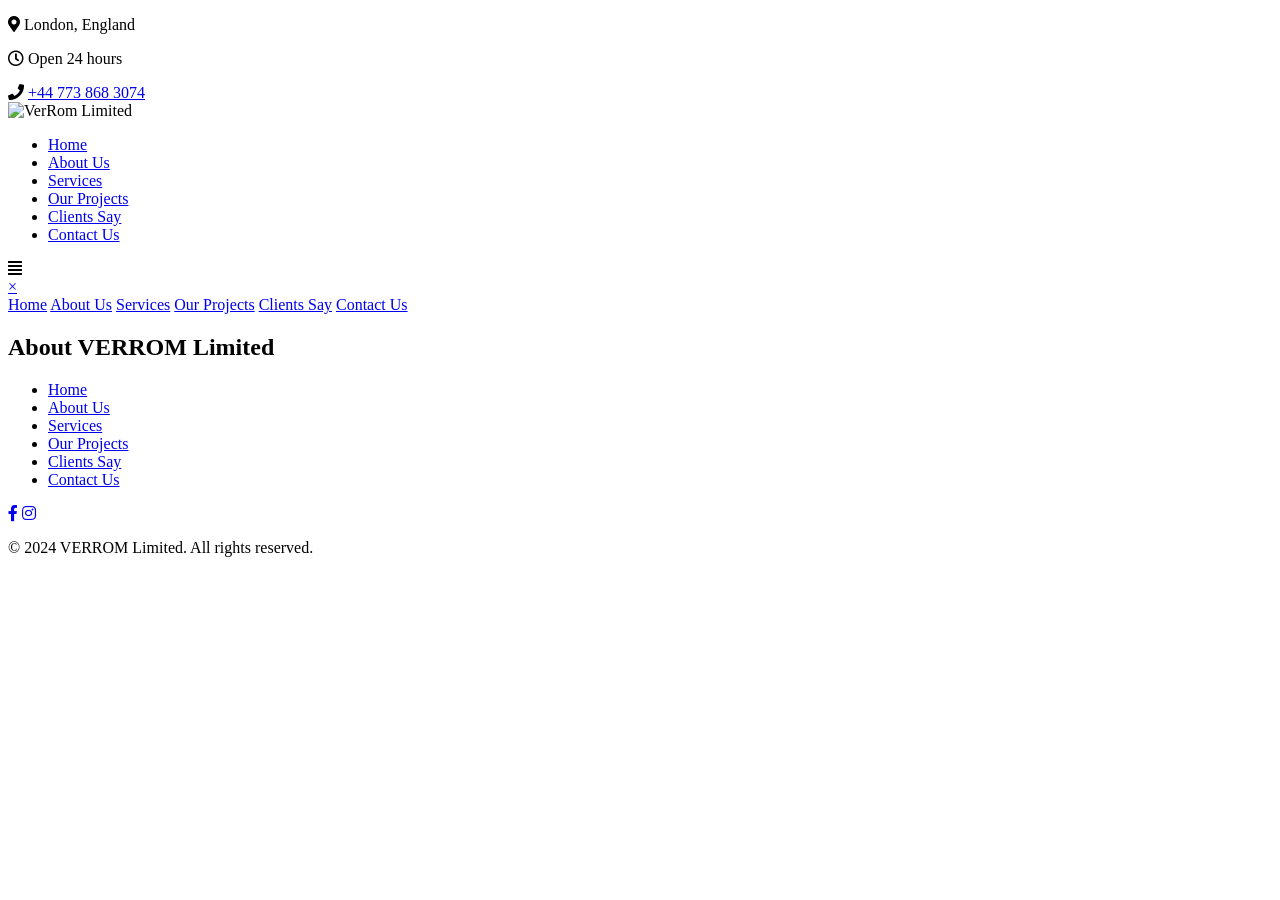
==== about.html @ 873c10d3 "Add files via upload" ====
<!DOCTYPE HTML>
<html lang="en">
<head>
    <meta charset="UTF-8">
    <meta name="viewport" content="width=device-width, initial-scale=1.0">
    <meta name="robots" content="index, follow">
    <meta name="googlebot" content="index, follow">
    <meta name="Author" content="https://www.linkedin.com/in/volodymyr-svyryrd-191a63157/">
    <meta name="Copyright" content="">
    <meta name="description" content="">
    <meta name="keywords" content="">

    <link rel='stylesheet' href='https://use.fontawesome.com/releases/v5.7.0/css/all.css' integrity='sha384-lZN37f5QGtY3VHgisS14W3ExzMWZxybE1SJSEsQp9S+oqd12jhcu+A56Ebc1zFSJ' crossorigin='anonymous'>
    <link rel="stylesheet" type="text/css" href="./css/style.css">
    <link rel="stylesheet" type="text/css" media="(min-width:991px) and (max-width:1280px)" href="./css/tablet.css">
    <link rel="stylesheet" type="text/css" media="(max-width:991px)" href="./css/mobile.css">

    <title>VERROM Limited </title>
    <style>
        .wrap_body{
            grid-template-rows: 50px 100px auto 150px 90px;
            grid-template-areas: 'header'
                                'nav'
                                'article'
                                'section_bottom'
                                'footer';
        }
        @media screen and (max-width: 1280px) {
            .wrap_body{
                grid-template-rows: 90px 100px auto 190px 90px;
            }
        }
    </style>
</head>
<body>
    <div class="wrap_body">
        <header class="header">
            <div class="header_wrap">
                <div class="header_info">
                    <p class="header_location"><i class="fas fa-map-marker-alt"></i> London, England </p>
                    <p class="header_time"><i class="far fa-clock"></i> Open 24 hours </p>
                </div>
                <div class="header_phone">
                    <i class="fas fa-phone"></i>
                    <a href="tel:+447738683074"> +44 773 868 3074</a>
                </div>
            </div>
        </header>
        <nav class="nav">
            <div class="menu_wrap">
                <div class="logo">
                    <img src="./img/logo.jpg" alt="VerRom Limited" onclick="window.location.hef = '/'">
                </div>
                <ul class="menu">
                    <li><a href="./index.html">Home</a></li>
                    <li><a href="./about.html">About Us</a></li>
                    <li><a href="./services.html">Services</a></li>
                    <li><a href="./projects.html">Our Projects</a></li>
                    <li><a href="./clients.html">Clients Say</a></li>
                    <li><a href="./contacts.html">Contact Us</a></li>
                </ul>
                <span class="mobile_menu" onclick="openNav()"><i class='fas fa-align-justify'></i></span>
            </div>
            <div id="myNav" class="overlay">
                <a href="javascript:void(0)" class="closebtn" onclick="closeNav()">&times;</a>
                <div class="overlay-content">
                    <a href="./index.html">Home</a>
                    <a href="./about.html">About Us</a>
                    <a href="./services.html">Services</a>
                    <a href="./projects.html">Our Projects</a>
                    <a href="./clients.html">Clients Say</a>
                    <a href="./contacts.html">Contact Us</a>
                </div>
            </div>
        </nav>
        <article class="article">
            <div class="article_wrap">
                <h2>About VERROM Limited</h2>
            </div>
        </article>
        <section class="section_bottom">
            <div class="section_bottom_wrap">
                <ul class="section_bottom_list">
                    <li><a href="./index.html">Home</a></li>
                    <li><a href="./about.html">About Us</a></li>
                    <li><a href="./services.html">Services</a></li>
                    <li><a href="./projects.html">Our Projects</a></li>
                    <li><a href="./clients.html">Clients Say</a></li>
                    <li><a href="./contacts.html">Contact Us</a></li>
                </ul>
                <div class="social_media">
                    <a href="https://www.facebook.com/verromlimited" target="_blank"><i class="fab fa-facebook-f"></i></a>
                    <a href="https://www.instagram.com/verromlimited" target="_blank"><i class="fab fa-instagram"></i></a>
                </div>
            </div>
        </section>
        <footer class="footer">
            <p>&copy; 2024 VERROM Limited. All rights reserved.</p>
        </footer>
    </div>



    <script src="./js/js.js"></script>
</body>
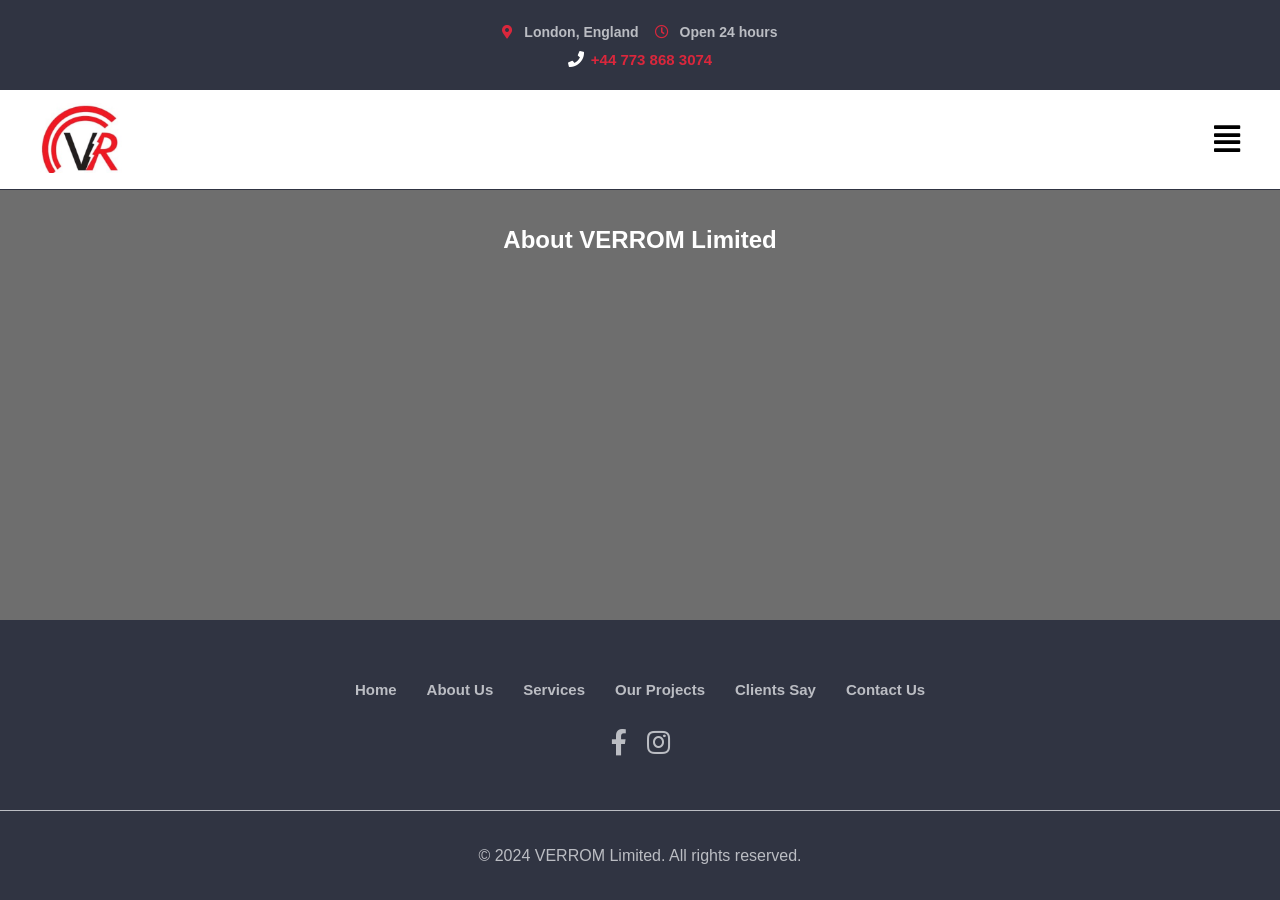
==== commit 3ed83912: "Add files via upload" ====
--- a/about.html
+++ b/about.html
@@ -90,7 +90,7 @@
                 </ul>
                 <div class="social_media">
                     <a href="https://www.facebook.com/verromlimited" target="_blank"><i class="fab fa-facebook-f"></i></a>
-                    <a href="https://www.instagram.com/verromlimited" target="_blank"><i class="fab fa-instagram"></i></a>
+                    <a href="https://www.instagram.com/verrom_limited/?hl=uk" target="_blank"><i class="fab fa-instagram"></i></a>
                 </div>
             </div>
         </section>
--- a/css/style.css
+++ b/css/style.css
@@ -0,0 +1,444 @@
+html{
+    margin: 0px;
+    padding: 0px;
+    height: 100%;
+}
+
+body{
+    background: white;
+    margin: 0px;
+    padding: 0px;
+    height: 100%;
+    color: rgb(255, 255, 255);
+}
+
+*{
+    box-sizing: border-box;
+}
+
+a{
+    text-decoration: none;
+}
+
+.wrap_body{
+    /*outline: 2px solid yellow;*/
+    min-height: 100vh;
+    display: grid;
+    grid-template-columns: auto;
+    grid-template-rows: 50px 100px auto auto 150px 90px;
+    grid-gap: 0px;
+    grid-template-areas: 'header'
+                         'nav'
+                         'section_top'
+                         'article'
+                         'section_bottom'
+                         'footer';
+}
+
+.header, .nav, .section_top, .article, .section_bottom, .footer{
+    padding: 0px 15px;
+    background: #303442;
+    font-family: Helvetica, arial, sans-serif;
+}
+
+.header{
+    grid-area: header;
+    background-color: #303442;
+    color: #bbbdc3;
+    display: flex;
+    flex-wrap: wrap;
+    justify-content: center;
+    align-items: center;
+}
+
+.header_wrap{
+   /* outline: 2px solid red;*/
+    width: 100%;
+    max-width: 1200px;
+    display: flex;
+    flex-wrap: wrap;
+    justify-content: space-between;
+    align-items: center;
+}
+
+.header_info, .header_phone{
+    /*outline: 1px solid yellow;*/
+    display: flex;
+    flex-wrap: wrap;
+    width: 50%;
+}
+
+.header_info > p > i{
+    margin-right: 7px;
+    color: #da273c;
+}
+
+.header_phone{
+    justify-content: flex-end;
+    color: white;
+}
+
+.header_phone > i{
+    margin-right: 7px;
+}
+
+.header_phone > a{
+    color: #da273c;
+    font-size: 15px;
+    font-weight: bold;
+}
+
+.header_phone > a:hover{
+    color: white;
+}
+
+.header p{
+    margin: 0px;
+    padding: 6px 0px;
+    font-size: 14px;
+    font-weight: bold;
+    margin-right: 25px;
+}
+
+.nav{
+    grid-area: nav;
+    /*outline: 2px solid blue;*/
+    position: sticky;
+    top: 0;
+    background-color: white;
+    color: black;
+    display: flex;
+    flex-wrap: wrap;
+    border-bottom: 1px solid #303442;
+    z-index: 1;
+}
+
+.menu_wrap{
+    /*outline: 2px solid red;*/
+    width: 100%;
+    max-width: 1200px;
+    margin: 0 auto;
+    display: flex;
+    justify-content: space-between;
+    align-items: center;
+    padding: 10px 0px;
+}
+
+.logo{
+    /*outline: 1px solid yellow;*/
+    cursor: pointer;
+}
+
+.logo img{
+    height: 70px;
+    width: auto;
+}
+
+.menu{
+    /*outline: 1px solid yellow;*/
+    display: flex;
+    margin: 0px;
+    padding: 0px;
+    list-style: none;
+}
+
+.menu li{
+    margin: 0px 15px;
+}
+
+.menu li a{
+    text-decoration: none;
+    color: #303442;
+    font-size: 18px;
+    font-weight: bold;
+}
+
+.menu li a:hover{
+    text-shadow: #303442 0px 0px 1px;
+}
+
+
+.section_top{
+    grid-area: section_top;
+    position: relative;
+    /* outline: 2px solid green; */
+    background: rgb(90, 90, 90);
+    display: flex;
+    flex-wrap: wrap;
+    justify-content: center;
+    padding: 0px;
+    height: 99.6%;
+}
+
+.article{
+    grid-area: article;
+    /*outline: 2px solid orange;*/
+    background: rgb(110, 110, 110);
+    padding: 20px;
+    margin-top: -4px;
+}
+
+.article_wrap{
+    /*outline: 2px solid red;*/
+    max-width: 1200px;
+    margin: 0 auto;
+}
+
+.article h2{
+    text-align: center;
+}
+
+.section_bottom{
+    grid-area: section_bottom;
+   /* outline: 2px solid purple;*/
+    display: flex;
+    flex-wrap: wrap;
+    justify-content: center;
+    align-items: center;
+    background: #303442;
+    padding: 10px;
+    min-height: 70px;
+    height: auto;
+}
+
+.section_bottom_wrap {
+    /*outline: 2px solid yellow;*/
+    display: flex;
+    flex-wrap: wrap;
+    justify-content: center;
+    align-items: center;
+    flex-direction: column;
+    width: 100%;
+    max-width: 1200px;
+    margin: 0 auto;
+}
+
+.section_bottom_list{
+    /*outline: 1px solid red;*/
+    list-style: none;
+    padding: 10px;
+    margin: 0px;
+    display: flex;
+    flex-wrap: wrap;
+    justify-content: center;
+    align-items: center;
+    width: 100%;
+}
+
+.section_bottom_list li{
+    margin: 10px 15px;
+    padding: 0px;
+    font-size: 15px;
+    font-weight: bold;
+}
+
+.section_bottom_list li a{
+    text-decoration: none;
+    color: #bbbdc3;
+}
+
+.section_bottom_list li a:hover{
+    color: white;
+    text-decoration: underline;
+}
+
+.social_media{
+    /*outline: 1px solid red;*/
+    padding: 10px;
+    margin: 0px;
+    display: flex;
+    flex-wrap: wrap;
+    justify-content: center;
+    align-items: center;
+    width: 100%;
+}
+
+.social_media a{
+    margin: 0px 10px;
+    color: #bbbdc3;
+    font-size: 26px;
+}
+
+.social_media a:hover{
+    color: white;
+}
+
+.footer{
+    grid-area: footer;
+    /*outline: 2px solid pink;*/
+    display: flex;
+    justify-content: center;
+    flex-wrap: wrap;
+    align-items: center;
+    background-color: #303442;
+    border-top: 1px solid #bbbdc3;
+}
+
+.footer p{
+    margin: 0px;
+    padding: 0px;
+    font-size: 16px;
+    color: #bbbdc3;
+    text-align: center;
+}
+
+
+
+
+
+/* Slideshow container */
+
+.slideshow-container {
+    width: 100%;
+    position: relative;
+}
+
+.mySlides {
+    display: none;
+}
+
+.prev, .next {
+    display: none;
+    cursor: pointer;
+    position: absolute;
+    top: 50%;
+    width: auto;
+    margin-top: -22px;
+    padding: 16px;
+    color: white;
+    font-weight: bold;
+    font-size: 18px;
+    transition: 0.6s ease;
+    border-radius: 0 3px 3px 0;
+    user-select: none;
+}
+
+.next {
+    right: 0;
+    border-radius: 3px 0 0 3px;
+}
+
+.prev:hover, .next:hover {
+    background-color: rgba(0,0,0,0.8);
+}
+
+.text {
+    color: #ffffff;
+    font-size: 45px;
+    position: absolute;
+    bottom: 0px;
+    width: 100%;
+    height: 100%;
+    display: flex;
+    justify-content: center;
+    flex-direction: column;
+    text-align: center;
+    align-items: center;
+}
+
+.text p:first-child{
+    font-size: 25px;
+}
+
+.numbertext {
+    color: #f2f2f2;
+    font-size: 12px;
+    padding: 8px 12px;
+    position: absolute;
+    top: 0;
+    display: none;
+}
+
+.dot {
+    cursor: pointer;
+    height: 15px;
+    width: 15px;
+    margin: 0 2px;
+    background-color: #fff;
+    border-radius: 50%;
+    display: inline-block;
+    transition: background-color 0.6s ease;
+}
+
+.dots_container {
+    position: absolute;
+    bottom: 20px;
+}
+
+.active, .dot:hover {
+    background-color: #ff0000;
+}
+
+.fade {
+    animation-name: fade;
+    animation-duration: 1.5s;
+}
+
+@keyframes fade {
+    from {opacity: .4}
+    to {opacity: 1}
+}
+
+
+
+
+
+/* mobile responsive */
+
+.mobile_menu{
+    display: none;
+}
+
+.overlay{
+    display: none;
+}
+
+.overlay {
+  height: 100%;
+  width: 0;
+  position: fixed;
+  z-index: 1;
+  left: 0;
+  top: 0;
+  background-color: rgb(0,0,0);
+  background-color: rgba(0,0,0, 0.9);
+  overflow-x: hidden;
+  transition: 0.5s;
+}
+
+.overlay-content {
+  position: relative;
+  top: 25%;
+  width: 100%;
+  text-align: center;
+  margin-top: 30px;
+}
+
+.overlay a {
+  padding: 8px;
+  text-decoration: none;
+  font-size: 36px;
+  color: #818181;
+  display: block;
+  transition: 0.3s;
+}
+
+.overlay a:hover, .overlay a:focus {
+  color: #f1f1f1;
+}
+
+.overlay .closebtn {
+  position: absolute;
+  top: 20px;
+  right: 45px;
+  font-size: 60px;
+}
+
+@media screen and (max-height: 450px) {
+  .overlay a {font-size: 20px}
+  .overlay .closebtn {
+    font-size: 40px;
+    top: 15px;
+    right: 35px;
+  }
+}
--- a/css/tablet.css
+++ b/css/tablet.css
@@ -0,0 +1,27 @@
+.wrap_body{
+    grid-template-rows: 90px 100px auto auto 190px 90px;
+}
+
+.header_info, .header_phone{
+    width: 100%;
+    justify-content: center;
+    padding: 0px 0px 5px 0px;
+}
+
+.header p{
+    margin-right: 0px;
+    margin: 0px 8px;
+}
+
+.mobile_menu{
+    display: block;
+    font-size: 30px;
+}
+
+.overlay{
+    display: block;
+}
+
+.menu{
+    display: none;
+}
--- a/css/mobile.css
+++ b/css/mobile.css
@@ -0,0 +1,27 @@
+.wrap_body{
+    grid-template-rows: 90px 100px auto auto 190px 90px;
+}
+
+.header_info, .header_phone{
+    width: 100%;
+    justify-content: center;
+    padding: 0px 0px 5px 0px;
+}
+
+.header p{
+    margin-right: 0px;
+    margin: 0px 8px;
+}
+
+.mobile_menu{
+    display: block;
+    font-size: 30px;
+}
+
+.overlay{
+    display: block;
+}
+
+.menu{
+    display: none;
+}
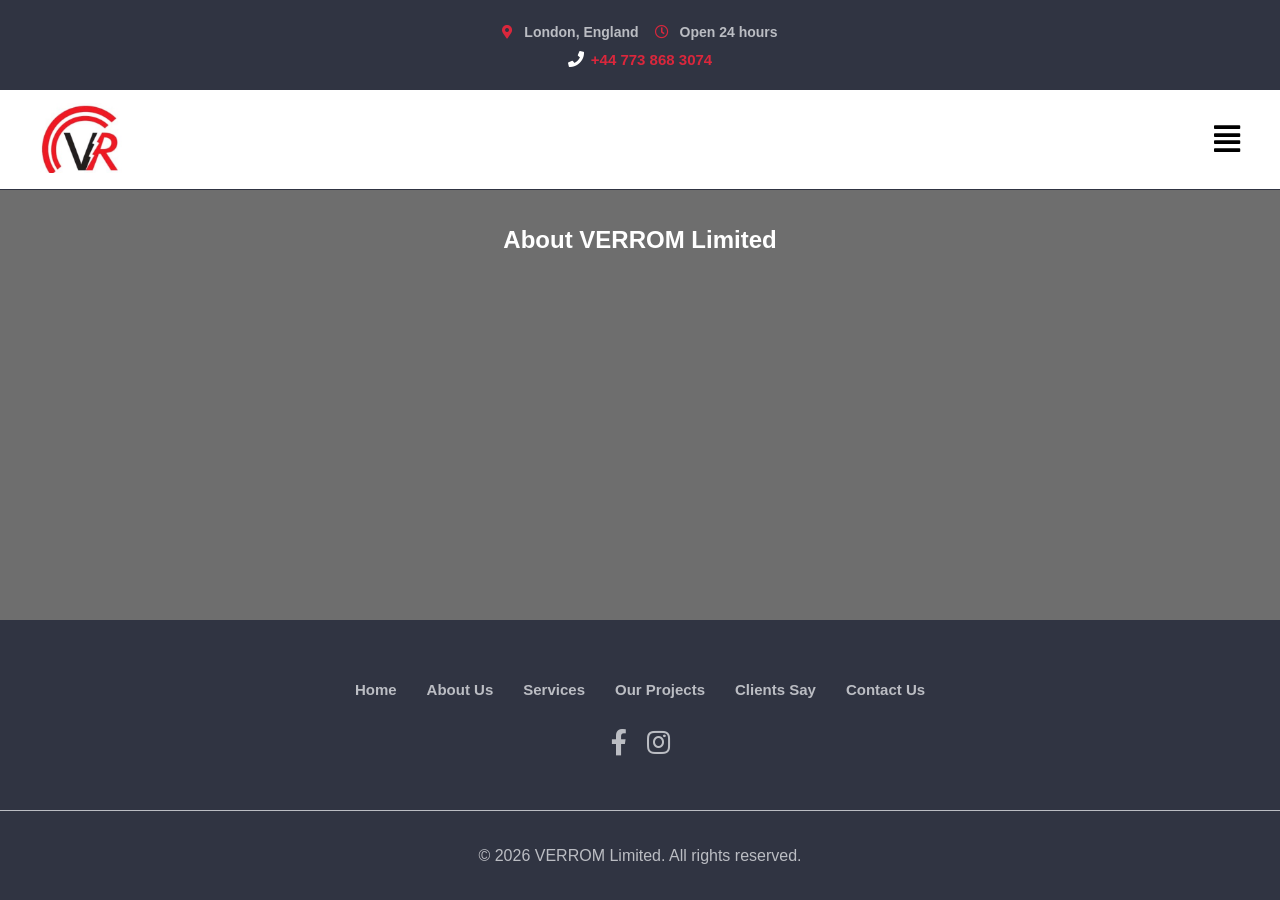
==== commit c56d113b: "Add files via upload" ====
--- a/about.html
+++ b/about.html
@@ -16,6 +16,7 @@
     <link rel="stylesheet" type="text/css" media="(max-width:991px)" href="./css/mobile.css">
 
     <title>VERROM Limited </title>
+    <link rel="icon" type="image/x-icon" href="./favicon.ico">
     <style>
         .wrap_body{
             grid-template-rows: 50px 100px auto 150px 90px;
@@ -89,13 +90,13 @@
                     <li><a href="./contacts.html">Contact Us</a></li>
                 </ul>
                 <div class="social_media">
-                    <a href="https://www.facebook.com/verromlimited" target="_blank"><i class="fab fa-facebook-f"></i></a>
+                    <a href="https://www.facebook.com/R.Vladyka" target="_blank"><i class="fab fa-facebook-f"></i></a>
                     <a href="https://www.instagram.com/verrom_limited/?hl=uk" target="_blank"><i class="fab fa-instagram"></i></a>
                 </div>
             </div>
         </section>
         <footer class="footer">
-            <p>&copy; 2024 VERROM Limited. All rights reserved.</p>
+            <p>&copy; 2026 VERROM Limited. All rights reserved.</p>
         </footer>
     </div>
 
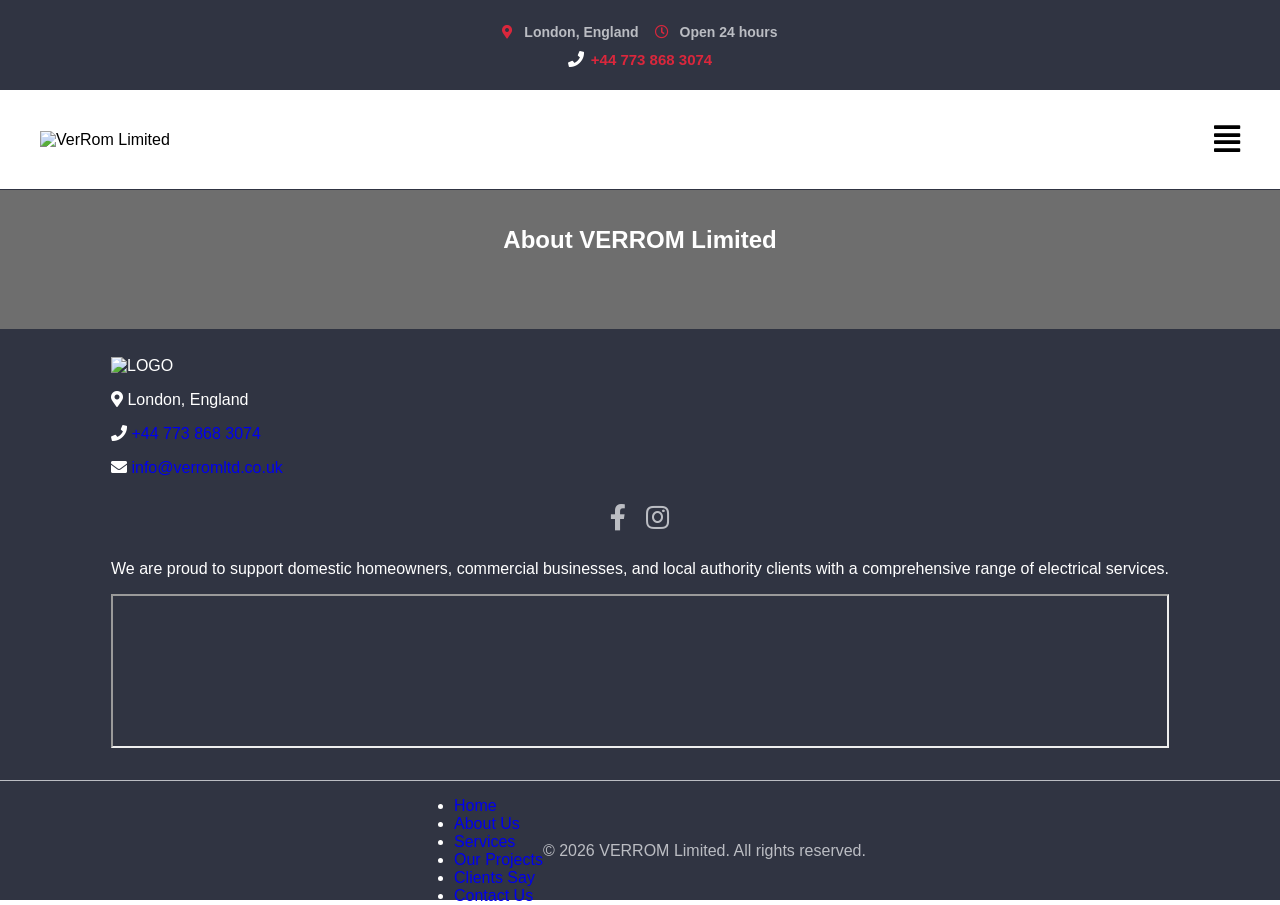
==== commit 1566c7a0: "Add files via upload" ====
--- a/about.html
+++ b/about.html
@@ -19,7 +19,7 @@
     <link rel="icon" type="image/x-icon" href="./favicon.ico">
     <style>
         .wrap_body{
-            grid-template-rows: 50px 100px auto 150px 90px;
+            grid-template-rows: 50px 100px auto auto 120px;
             grid-template-areas: 'header'
                                 'nav'
                                 'article'
@@ -28,7 +28,7 @@
         }
         @media screen and (max-width: 1280px) {
             .wrap_body{
-                grid-template-rows: 90px 100px auto 190px 90px;
+                grid-template-rows: 90px 100px auto auto 120px;
             }
         }
     </style>
@@ -50,7 +50,7 @@
         <nav class="nav">
             <div class="menu_wrap">
                 <div class="logo">
-                    <img src="./img/logo.jpg" alt="VerRom Limited" onclick="window.location.hef = '/'">
+                    <img src="./img/verrom_logo_png.png" alt="VerRom Limited" onclick="window.location.href = './index.html'">
                 </div>
                 <ul class="menu">
                     <li><a href="./index.html">Home</a></li>
@@ -80,22 +80,34 @@
             </div>
         </article>
         <section class="section_bottom">
-            <div class="section_bottom_wrap">
-                <ul class="section_bottom_list">
-                    <li><a href="./index.html">Home</a></li>
-                    <li><a href="./about.html">About Us</a></li>
-                    <li><a href="./services.html">Services</a></li>
-                    <li><a href="./projects.html">Our Projects</a></li>
-                    <li><a href="./clients.html">Clients Say</a></li>
-                    <li><a href="./contacts.html">Contact Us</a></li>
-                </ul>
-                <div class="social_media">
-                    <a href="https://www.facebook.com/R.Vladyka" target="_blank"><i class="fab fa-facebook-f"></i></a>
-                    <a href="https://www.instagram.com/verrom_limited/?hl=uk" target="_blank"><i class="fab fa-instagram"></i></a>
+            <div class="section_bottom_contact">
+                <div class="bottom_contact">
+                    <img src="./img/verrom_logo_png.png" alt="LOGO" class="section_bottom_logo">
+                    <p><i class="fas fa-map-marker-alt"></i> London, England </p>
+                    <p><i class="fas fa-phone"></i> <a href="tel:+447738683074"> +44 773 868 3074</a></p>
+                    <p><i class="fas fa-envelope"></i> <a href="mailto:info@verromltd.co.uk"> info@verromltd.co.uk</a></p>
+                    <div class="social_media">
+                        <a href="https://www.facebook.com/R.Vladyka" target="_blank"><i class="fab fa-facebook-f"></i></a>
+                        <a href="https://www.instagram.com/verrom_limited/?hl=uk" target="_blank"><i class="fab fa-instagram"></i></a>
+                    </div>
+                </div>
+                <div class="bottom_text">
+                    <p>We are proud to support domestic homeowners, commercial businesses, and local authority clients with a comprehensive range of electrical services.</p>
+                </div>
+                <div class="bottom_map">
+                    <iframe src="https://www.google.com/maps/embed?pb=!1m18!1m12!1m3!1d19897.48697313867!2d-0.24168068750000002!3d51.52855815!2m3!1f0!2f0!3f0!3m2!1i1024!2i768!4f13.1!3m3!1m2!1s0x48761cb4b5e6f3b5%3A0x7d8b5e8e8e8e8e8e!2sLondon%2C%20UK!5e0!3m2!1sen!2sus!4v1616161616161!5m2!1sen!2sus" width="100%" height="100%" allowfullscreen="" loading="lazy" class="map_frame"></iframe>
                 </div>
             </div>
         </section>
         <footer class="footer">
+            <ul class="footer_list">
+                <li><a href="./index.html">Home</a></li>
+                <li><a href="./about.html">About Us</a></li>
+                <li><a href="./services.html">Services</a></li>
+                <li><a href="./projects.html">Our Projects</a></li>
+                <li><a href="./clients.html">Clients Say</a></li>
+                <li><a href="./contacts.html">Contact Us</a></li>
+            </ul>
             <p>&copy; 2026 VERROM Limited. All rights reserved.</p>
         </footer>
     </div>
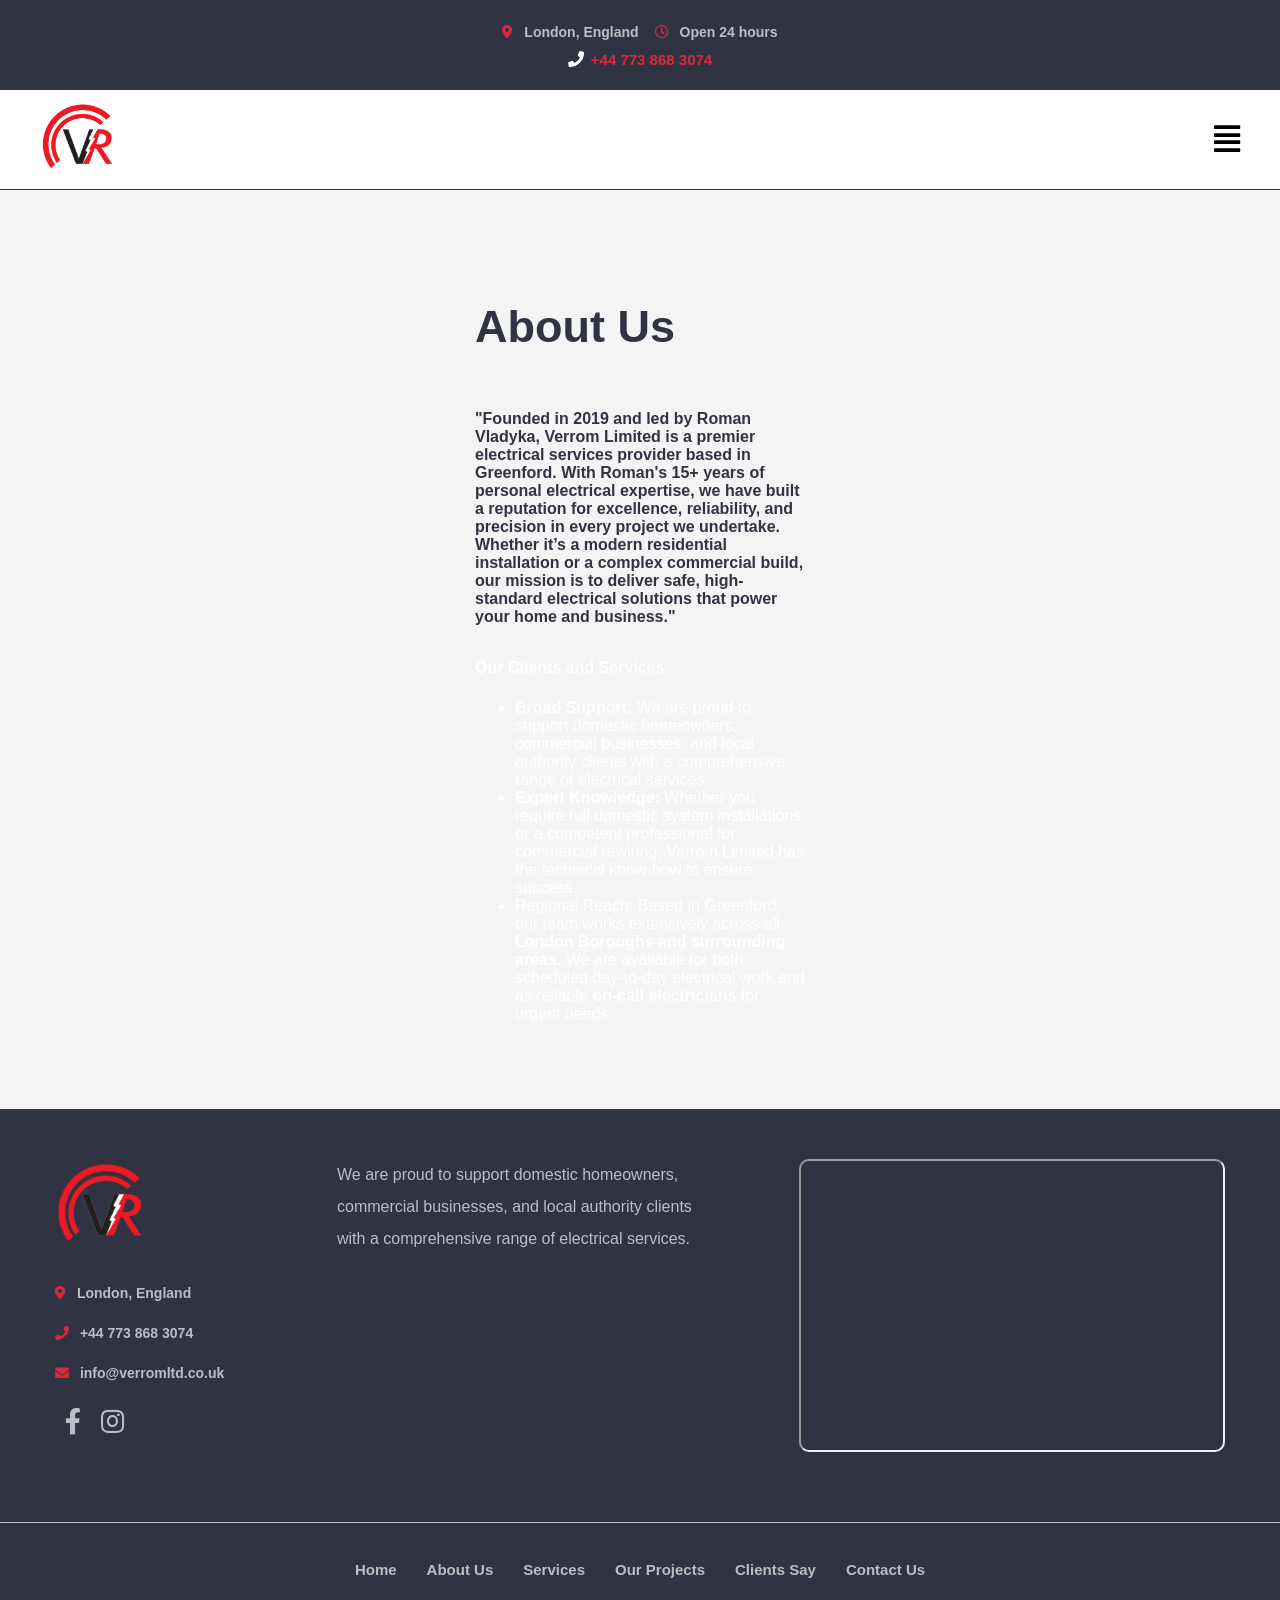
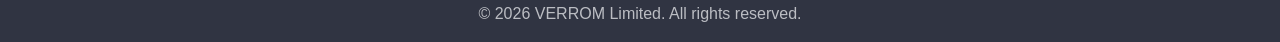
==== commit d5fe03bf: "Add files via upload" ====
--- a/about.html
+++ b/about.html
@@ -76,7 +76,16 @@
         </nav>
         <article class="article">
             <div class="article_wrap">
-                <h2>About VERROM Limited</h2>
+                <div class="article_contact about">
+                    <h3>About Us</h3>
+                    <p>"Founded in 2019 and led by Roman Vladyka, Verrom Limited is a premier electrical services provider based in Greenford. With Roman's 15+ years of personal electrical expertise, we have built a reputation for excellence, reliability, and precision in every project we undertake. Whether it’s a modern residential installation or a complex commercial build, our mission is to deliver safe, high-standard electrical solutions that power your home and business." </p>
+                    <h4>Our Clients and Services</h4>
+                    <ul>
+                        <li><b> Broad Support:</b> We are proud to support domestic homeowners, commercial businesses, and local authority clients with a comprehensive range of electrical services.</li>
+                        <li><b> Expert Knowledge:</b> Whether you require full domestic system installations or a competent professional for commercial rewiring, Verrom Limited has the technical know-how to ensure success.</li>
+                        <li><b></b> Regional Reach:</b> Based in Greenford, our team works extensively across all <b> London Boroughs and surrounding areas.</b> We are available for both scheduled day-to-day electrical work and as reliable <b>on-call electricians</b> for urgent needs. </li>
+                    </ul>
+                </div>
             </div>
         </article>
         <section class="section_bottom">
--- a/css/style.css
+++ b/css/style.css
@@ -25,7 +25,7 @@
     min-height: 100vh;
     display: grid;
     grid-template-columns: auto;
-    grid-template-rows: 50px 100px auto auto 150px 90px;
+    grid-template-rows: 50px 100px auto auto auto 120px;
     grid-gap: 0px;
     grid-template-areas: 'header'
                          'nav'
@@ -130,7 +130,7 @@
 }
 
 .logo img{
-    height: 70px;
+    height: 75px;
     width: auto;
 }
 
@@ -144,6 +144,11 @@
 
 .menu li{
     margin: 0px 15px;
+    padding: 10px 0px;
+    display: flex;
+    flex-wrap: wrap;
+    align-items: center;
+
 }
 
 .menu li a{
@@ -151,6 +156,18 @@
     color: #303442;
     font-size: 18px;
     font-weight: bold;
+}
+
+.menu li:last-child{
+    border: 4px solid #303442;
+    background: #e12f37;
+    border-radius: 17px;
+    padding: 10px;
+    margin-right: 0px;
+}
+
+.menu li:last-child a{
+    color: white;
 }
 
 .menu li a:hover{
@@ -173,19 +190,100 @@
 .article{
     grid-area: article;
     /*outline: 2px solid orange;*/
-    background: rgb(110, 110, 110);
+    background: #f4f4f4;
     padding: 20px;
     margin-top: -4px;
+
 }
 
 .article_wrap{
-    /*outline: 2px solid red;*/
     max-width: 1200px;
     margin: 0 auto;
+    display: flex;
+    flex-wrap: wrap;
+    justify-content: center;
+}
+
+.article_contact{
+    max-width: 330px;
+    width: 100%;
+    margin: 50px 0px;
+}
+
+.article_contact > h3{
+    font-size: 45px;
+    color: #303442;
+}
+
+.article_contact > p{
+    margin: 0px;
+    padding: 12px 0px;
+    font-size: 16px;
+    font-weight: bold;
+    color: #303442;
+}
+
+.article_contact > p > i{
+    margin-right: 9px;
+    color: #da273c;
+}
+
+.article_contact > p > a{
+    margin: 0px;
+    padding: 6px 0px;
+    font-size: 16px;
+    font-weight: bold;
+    margin-right: 25px;
+    color: #303442;
+}
+
+.article_contact > p > a:hover{
+    color: #da273c;
+}
+
+.article_contact > .social_media{
+    margin: 60px 0px 0px 0px;
+    justify-content: center;
+}
+
+.article_contact > .social_media > a{
+    color: #303442;
+    font-size: 65px;
+    margin: 10px 20px;
+}
+
+.article_contact > .social_media > a:hover{
+    color: #da273c;
 }
 
 .article h2{
     text-align: center;
+}
+
+
+.emblem_wrap{
+    width: 100%;
+    display: flex;
+    flex-wrap: wrap;
+    justify-content: space-between;
+    align-items: center;
+    margin: 30px 0px;
+    padding: 10px 0px;
+}
+
+.emblem_wrap a{
+    width: 20%;
+    border: 5px solid #303442;
+    border-radius: 10px;
+}
+
+.emblem_wrap a:hover{
+    border: 5px solid #da273c;
+}
+
+.emblem_wrap a > img{
+    width:100%;
+    border-radius: 10px;
 }
 
 .section_bottom{
@@ -195,8 +293,9 @@
     flex-wrap: wrap;
     justify-content: center;
     align-items: center;
+    flex-direction: column;
     background: #303442;
-    padding: 10px;
+    padding: 30px 10px;
     min-height: 70px;
     height: auto;
 }
@@ -213,42 +312,15 @@
     margin: 0 auto;
 }
 
-.section_bottom_list{
-    /*outline: 1px solid red;*/
-    list-style: none;
-    padding: 10px;
-    margin: 0px;
-    display: flex;
-    flex-wrap: wrap;
-    justify-content: center;
-    align-items: center;
-    width: 100%;
-}
-
-.section_bottom_list li{
-    margin: 10px 15px;
-    padding: 0px;
-    font-size: 15px;
-    font-weight: bold;
-}
-
-.section_bottom_list li a{
-    text-decoration: none;
-    color: #bbbdc3;
-}
-
-.section_bottom_list li a:hover{
-    color: white;
-    text-decoration: underline;
-}
+
 
 .social_media{
     /*outline: 1px solid red;*/
-    padding: 10px;
-    margin: 0px;
-    display: flex;
-    flex-wrap: wrap;
-    justify-content: center;
+    padding: 14px 0px;
+    margin: 0px;
+    display: flex;
+    flex-wrap: wrap;
+    justify-content: left;
     align-items: center;
     width: 100%;
 }
@@ -263,6 +335,71 @@
     color: white;
 }
 
+.section_bottom_contact{
+    display: flex;
+    flex-wrap: wrap;
+    justify-content: space-between;
+    flex-direction: row;
+    max-width: 1200px;
+    margin-bottom: 20px;
+}
+
+
+.section_bottom_contact > div{
+    width: 38%;
+    padding: 20px 15px;
+}
+
+
+
+.section_bottom_contact > div:first-child{
+    width: 23%;
+}
+
+.section_bottom_contact > div:first-child > p{
+    margin: 0px;
+    padding: 12px 0px;
+    font-size: 14px;
+    font-weight: bold;
+    margin-right: 25px;
+    color: #bbbdc3;
+}
+
+.section_bottom_contact > div:first-child > p > i{
+    margin-right: 7px;
+    color: #da273c;
+}
+
+.section_bottom_contact > div:first-child > p a{
+    margin: 0px;
+    padding: 6px 0px;
+    font-size: 14px;
+    font-weight: bold;
+    margin-right: 25px;
+    color: #bbbdc3;
+}
+
+.section_bottom_contact > div:first-child > p a:hover{
+    color: white;
+}
+
+.section_bottom_logo{
+    width: 90px;
+    margin-bottom: 20px;
+}
+
+.bottom_text p{
+    padding-right: 40px;
+    margin: 0px;
+    color: #bbbdc3;
+    line-height: 2em;
+}
+
+.map_frame{
+    border-radius: 10px;
+}
+
+
 .footer{
     grid-area: footer;
     /*outline: 2px solid pink;*/
@@ -272,6 +409,7 @@
     align-items: center;
     background-color: #303442;
     border-top: 1px solid #bbbdc3;
+    padding: 15px;
 }
 
 .footer p{
@@ -282,7 +420,34 @@
     text-align: center;
 }
 
-
+.footer_list{
+    /*outline: 1px solid red;*/
+    list-style: none;
+    padding: 10px;
+    margin: 0px;
+    display: flex;
+    flex-wrap: wrap;
+    justify-content: center;
+    align-items: center;
+    width: 100%;
+}
+
+.footer_list li{
+    margin: 10px 15px;
+    padding: 0px;
+    font-size: 15px;
+    font-weight: bold;
+}
+
+.footer_list li a{
+    text-decoration: none;
+    color: #bbbdc3;
+}
+
+.footer_list li a:hover{
+    color: white;
+    text-decoration: underline;
+}
 
 
 
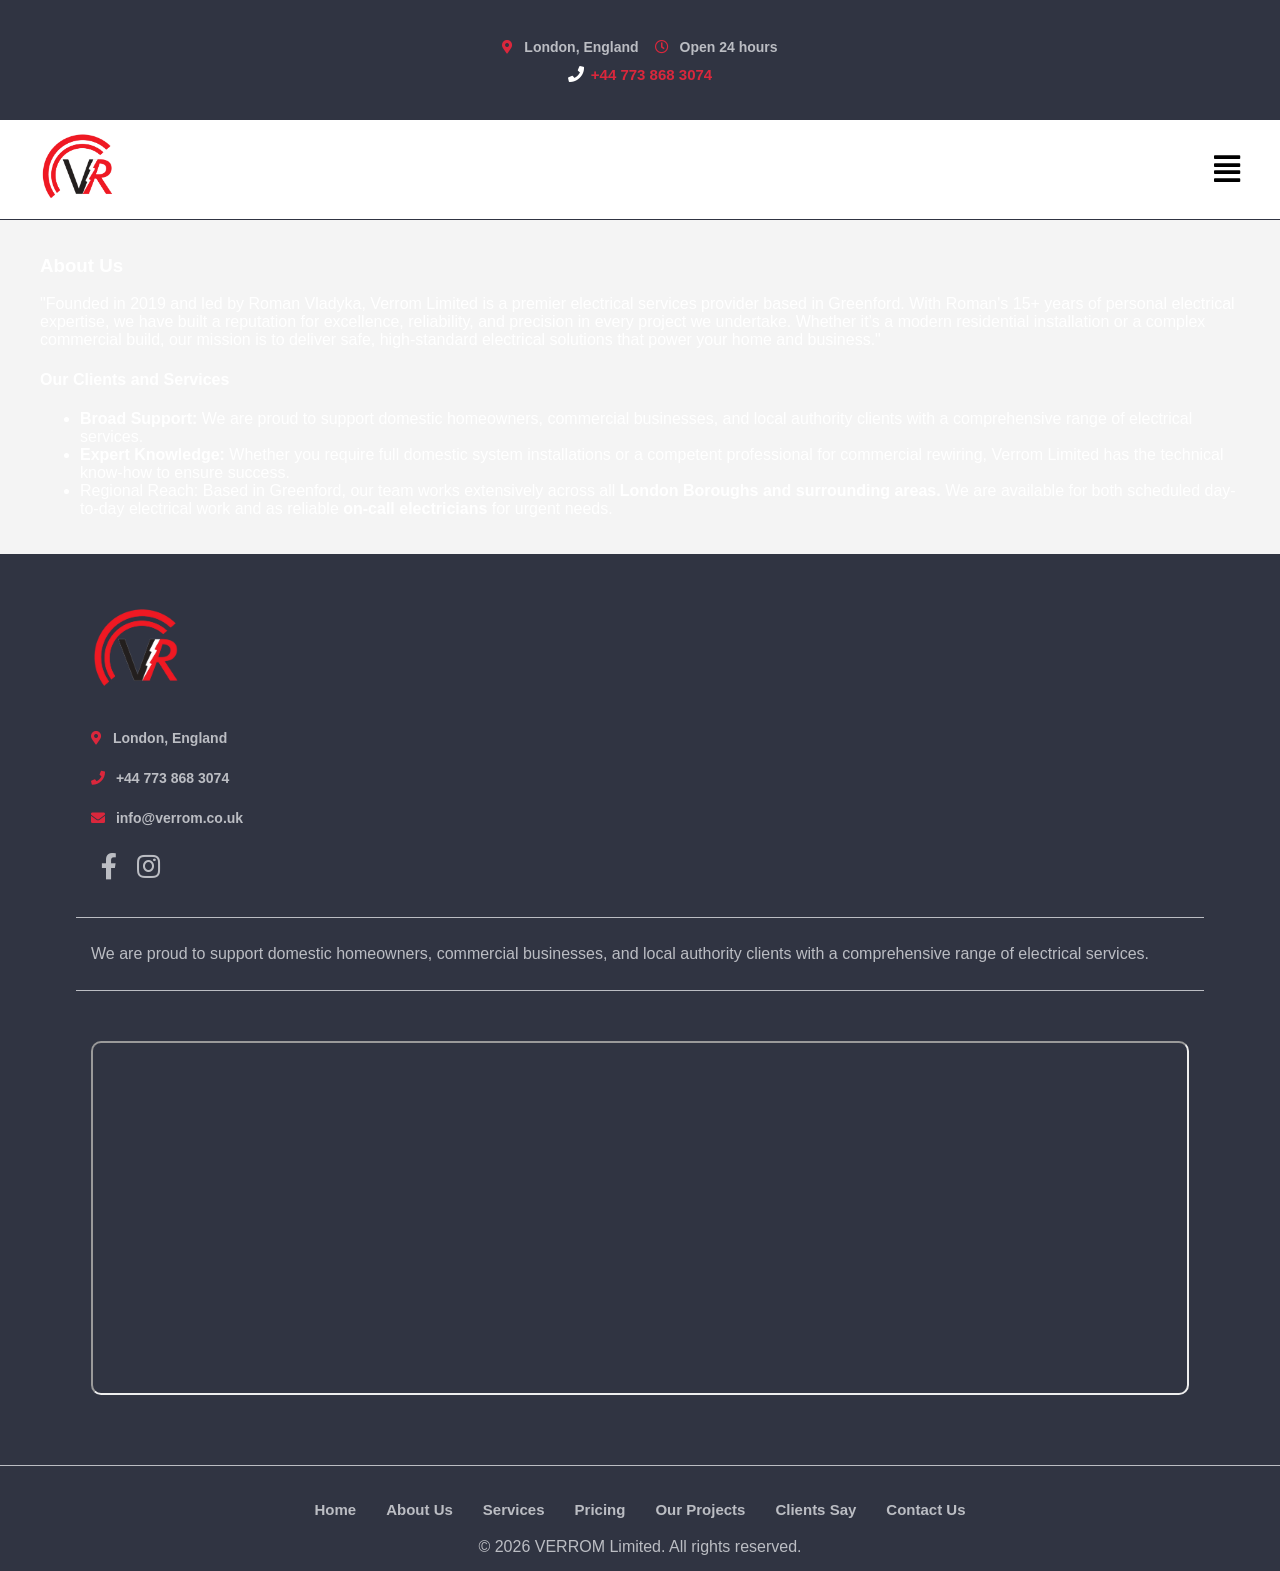
==== commit 9fc98e11: "Add files via upload" ====
--- a/about.html
+++ b/about.html
@@ -28,7 +28,7 @@
         }
         @media screen and (max-width: 1280px) {
             .wrap_body{
-                grid-template-rows: 90px 100px auto auto 120px;
+                grid-template-rows: 120px 100px auto auto auto;
             }
         }
     </style>
@@ -56,6 +56,7 @@
                     <li><a href="./index.html">Home</a></li>
                     <li><a href="./about.html">About Us</a></li>
                     <li><a href="./services.html">Services</a></li>
+                    <li><a href="./pricing.html">Pricing</a></li>
                     <li><a href="./projects.html">Our Projects</a></li>
                     <li><a href="./clients.html">Clients Say</a></li>
                     <li><a href="./contacts.html">Contact Us</a></li>
@@ -68,6 +69,7 @@
                     <a href="./index.html">Home</a>
                     <a href="./about.html">About Us</a>
                     <a href="./services.html">Services</a>
+                    <a href="./pricing.html">Pricing</a>
                     <a href="./projects.html">Our Projects</a>
                     <a href="./clients.html">Clients Say</a>
                     <a href="./contacts.html">Contact Us</a>
@@ -76,7 +78,7 @@
         </nav>
         <article class="article">
             <div class="article_wrap">
-                <div class="article_contact about">
+                <div class="article_body about">
                     <h3>About Us</h3>
                     <p>"Founded in 2019 and led by Roman Vladyka, Verrom Limited is a premier electrical services provider based in Greenford. With Roman's 15+ years of personal electrical expertise, we have built a reputation for excellence, reliability, and precision in every project we undertake. Whether it’s a modern residential installation or a complex commercial build, our mission is to deliver safe, high-standard electrical solutions that power your home and business." </p>
                     <h4>Our Clients and Services</h4>
@@ -94,9 +96,9 @@
                     <img src="./img/verrom_logo_png.png" alt="LOGO" class="section_bottom_logo">
                     <p><i class="fas fa-map-marker-alt"></i> London, England </p>
                     <p><i class="fas fa-phone"></i> <a href="tel:+447738683074"> +44 773 868 3074</a></p>
-                    <p><i class="fas fa-envelope"></i> <a href="mailto:info@verromltd.co.uk"> info@verromltd.co.uk</a></p>
+                    <p><i class="fas fa-envelope"></i> <a href="mailto:info@verrom.co.uk"> info@verrom.co.uk</a></p>
                     <div class="social_media">
-                        <a href="https://www.facebook.com/R.Vladyka" target="_blank"><i class="fab fa-facebook-f"></i></a>
+                        <a href="https://www.facebook.com/share/1C9bxSSyTt/" target="_blank"><i class="fab fa-facebook-f"></i></a>
                         <a href="https://www.instagram.com/verrom_limited/?hl=uk" target="_blank"><i class="fab fa-instagram"></i></a>
                     </div>
                 </div>
@@ -113,6 +115,7 @@
                 <li><a href="./index.html">Home</a></li>
                 <li><a href="./about.html">About Us</a></li>
                 <li><a href="./services.html">Services</a></li>
+                <li><a href="./pricing.html">Pricing</a></li>
                 <li><a href="./projects.html">Our Projects</a></li>
                 <li><a href="./clients.html">Clients Say</a></li>
                 <li><a href="./contacts.html">Contact Us</a></li>
--- a/css/style.css
+++ b/css/style.css
@@ -208,6 +208,11 @@
     max-width: 330px;
     width: 100%;
     margin: 50px 0px;
+    line-height: 2em;
+}
+
+.about{
+    max-width: 100%;
 }
 
 .article_contact > h3{
@@ -215,12 +220,24 @@
     color: #303442;
 }
 
+.article_contact > h4{
+    font-size: 18px;
+    color: #303442;
+}
+
 .article_contact > p{
     margin: 0px;
     padding: 12px 0px;
     font-size: 16px;
     font-weight: bold;
     color: #303442;
+}
+
+.article_contact > ul{
+    font-size: 16px;
+    font-weight: bold;
+    color: #303442;
+    line-height: 2em;
 }
 
 .article_contact > p > i{
@@ -489,7 +506,7 @@
 
 .text {
     color: #ffffff;
-    font-size: 45px;
+    font-size: 60px;
     position: absolute;
     bottom: 0px;
     width: 100%;
@@ -502,7 +519,7 @@
 }
 
 .text p:first-child{
-    font-size: 25px;
+    font-size: 35px;
 }
 
 .numbertext {
--- a/css/tablet.css
+++ b/css/tablet.css
@@ -1,5 +1,5 @@
 .wrap_body{
-    grid-template-rows: 90px 100px auto auto 190px 90px;
+    grid-template-rows: 90px 100px auto auto auto auto;
 }
 
 .header_info, .header_phone{
@@ -24,4 +24,27 @@
 
 .menu{
     display: none;
+}
+
+.section_bottom_contact {
+    flex-direction: column;
+}
+
+.section_bottom_contact > div:first-child {
+    width: 100%;
+    border-bottom: 1px solid #bbbdc3;
+}
+
+.section_bottom_contact > div {
+    width: 100%;
+    border-bottom: 1px solid #bbbdc3;
+}
+
+.section_bottom_contact > div:last-child {
+    border-bottom: 0px solid #bbbdc3;
+    padding-top: 50px;
+}
+
+.section_bottom_contact .map_frame {
+    min-height: 350px;
 }
--- a/css/mobile.css
+++ b/css/mobile.css
@@ -1,5 +1,5 @@
 .wrap_body{
-    grid-template-rows: 90px 100px auto auto 190px 90px;
+    grid-template-rows: 90px 100px auto auto auto auto;
 }
 
 .header_info, .header_phone{
@@ -24,4 +24,27 @@
 
 .menu{
     display: none;
-}+}
+
+.section_bottom_contact {
+    flex-direction: column;
+}
+
+.section_bottom_contact > div:first-child {
+    width: 100%;
+    border-bottom: 1px solid #bbbdc3;
+}
+
+.section_bottom_contact > div {
+    width: 100%;
+    border-bottom: 1px solid #bbbdc3;
+}
+
+.section_bottom_contact > div:last-child {
+    border-bottom: 0px solid #bbbdc3;
+    padding-top: 50px;
+}
+
+.section_bottom_contact .map_frame {
+    min-height: 350px;
+}
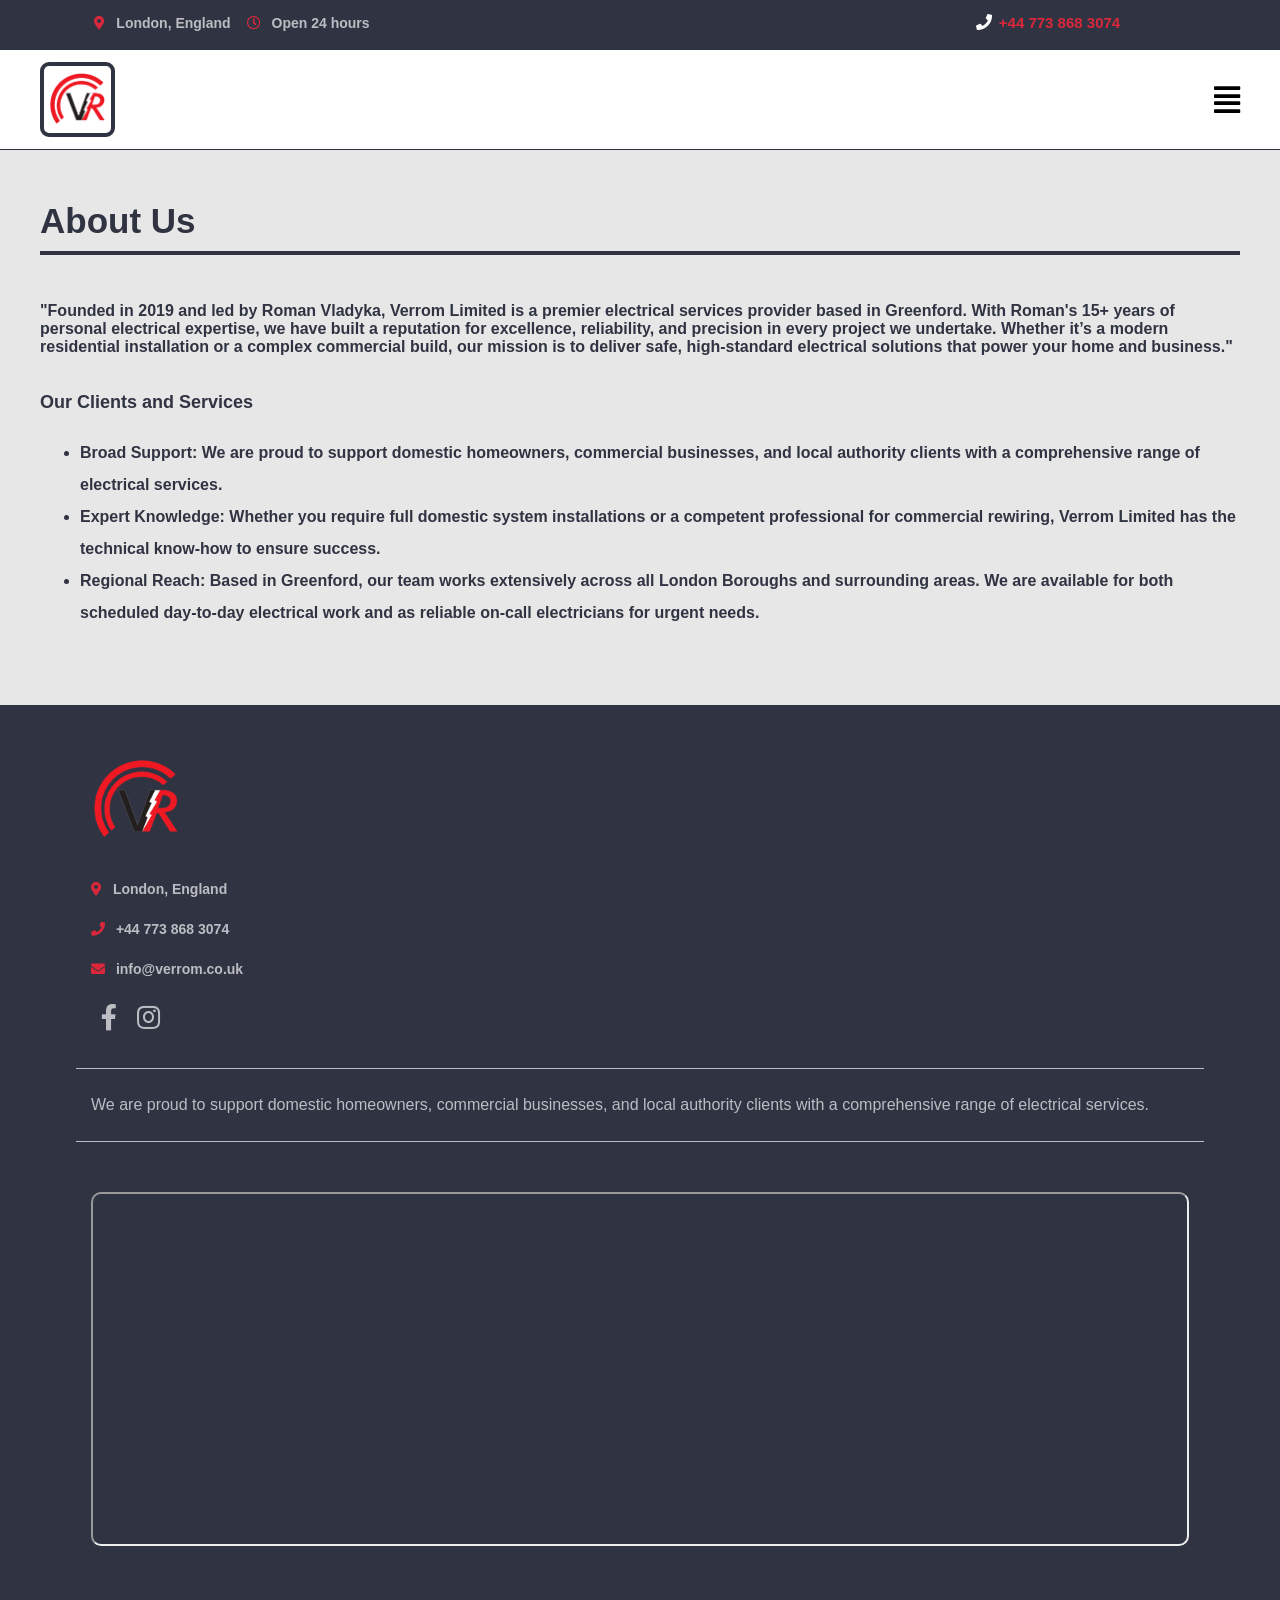
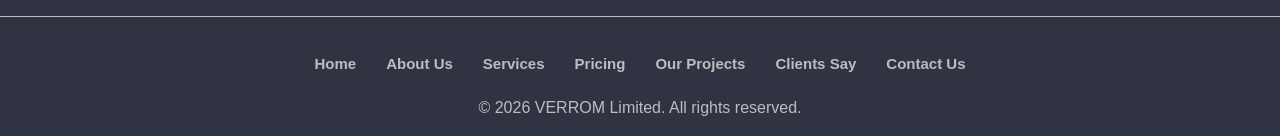
==== commit 5af46180: "Add files via upload" ====
--- a/about.html
+++ b/about.html
@@ -9,32 +9,15 @@
     <meta name="Copyright" content="">
     <meta name="description" content="">
     <meta name="keywords" content="">
-
     <link rel='stylesheet' href='https://use.fontawesome.com/releases/v5.7.0/css/all.css' integrity='sha384-lZN37f5QGtY3VHgisS14W3ExzMWZxybE1SJSEsQp9S+oqd12jhcu+A56Ebc1zFSJ' crossorigin='anonymous'>
     <link rel="stylesheet" type="text/css" href="./css/style.css">
     <link rel="stylesheet" type="text/css" media="(min-width:991px) and (max-width:1280px)" href="./css/tablet.css">
     <link rel="stylesheet" type="text/css" media="(max-width:991px)" href="./css/mobile.css">
-
     <title>VERROM Limited </title>
     <link rel="icon" type="image/x-icon" href="./favicon.ico">
-    <style>
-        .wrap_body{
-            grid-template-rows: 50px 100px auto auto 120px;
-            grid-template-areas: 'header'
-                                'nav'
-                                'article'
-                                'section_bottom'
-                                'footer';
-        }
-        @media screen and (max-width: 1280px) {
-            .wrap_body{
-                grid-template-rows: 120px 100px auto auto auto;
-            }
-        }
-    </style>
 </head>
 <body>
-    <div class="wrap_body">
+    <div id="navbar" class="wrap_body">
         <header class="header">
             <div class="header_wrap">
                 <div class="header_info">
@@ -53,13 +36,33 @@
                     <img src="./img/verrom_logo_png.png" alt="VerRom Limited" onclick="window.location.href = './index.html'">
                 </div>
                 <ul class="menu">
-                    <li><a href="./index.html">Home</a></li>
-                    <li><a href="./about.html">About Us</a></li>
-                    <li><a href="./services.html">Services</a></li>
-                    <li><a href="./pricing.html">Pricing</a></li>
-                    <li><a href="./projects.html">Our Projects</a></li>
-                    <li><a href="./clients.html">Clients Say</a></li>
-                    <li><a href="./contacts.html">Contact Us</a></li>
+                    <li>
+                        <img src="./img/flash_menu.png" alt="" class="flash">
+                        <a href="./index.html">Home</a>
+                    </li>
+                    <li>
+                        <img src="./img/flash_menu.png" alt="" class="flash">
+                        <a href="./about.html">About Us</a>
+                    </li>
+                    <li>
+                        <img src="./img/flash_menu.png" alt="" class="flash">
+                        <a href="./services.html">Services</a>
+                    </li>
+                    <li>
+                        <img src="./img/flash_menu.png" alt="" class="flash">
+                        <a href="./pricing.html">Pricing</a>
+                    </li>
+                    <li>
+                        <img src="./img/flash_menu.png" alt="" class="flash">
+                        <a href="./projects.html">Our Projects</a>
+                    </li>
+                    <li>
+                        <img src="./img/flash_menu.png" alt="" class="flash">
+                        <a href="./clients.html">Clients Say</a>
+                    </li>
+                    <li>
+                        <a href="./contacts.html">Contact Us</a>
+                    </li>
                 </ul>
                 <span class="mobile_menu" onclick="openNav()"><i class='fas fa-align-justify'></i></span>
             </div>
@@ -123,8 +126,15 @@
             <p>&copy; 2026 VERROM Limited. All rights reserved.</p>
         </footer>
     </div>
-
-
-
     <script src="./js/js.js"></script>
+    <script>
+        window.onscroll = function() {
+            const nav = document.getElementById('navbar');
+            if (window.scrollY > 50) {
+                nav.classList.add('scrolled');
+            } else {
+                nav.classList.remove('scrolled');
+            }
+        }
+    </script>
 </body>
--- a/css/style.css
+++ b/css/style.css
@@ -22,6 +22,7 @@
 
 .wrap_body{
     /*outline: 2px solid yellow;*/
+    transition: 0.5s;
     min-height: 100vh;
     display: grid;
     grid-template-columns: auto;
@@ -101,10 +102,10 @@
 }
 
 .nav{
+    transition: 0.5s;
     grid-area: nav;
     /*outline: 2px solid blue;*/
-    position: sticky;
-    top: 0;
+
     background-color: white;
     color: black;
     display: flex;
@@ -114,6 +115,7 @@
 }
 
 .menu_wrap{
+    transition: 0.5s;
     /*outline: 2px solid red;*/
     width: 100%;
     max-width: 1200px;
@@ -130,8 +132,14 @@
 }
 
 .logo img{
+    transition: 0.5s;
     height: 75px;
     width: auto;
+    background: #ffffff;
+    border-radius: 9px;
+    padding: 4px;
+    border: 4px solid #303442;
+    margin-top: 2px;
 }
 
 .menu{
@@ -140,22 +148,26 @@
     margin: 0px;
     padding: 0px;
     list-style: none;
+    height: stretch;
+    align-items: center;
 }
 
 .menu li{
+    position: relative;
     margin: 0px 15px;
-    padding: 10px 0px;
-    display: flex;
-    flex-wrap: wrap;
-    align-items: center;
-
+    padding: 0px 0px;
+    display: flex;
+    flex-wrap: wrap;
+    align-items: center;
 }
 
 .menu li a{
+    transition: 0.5s;
     text-decoration: none;
     color: #303442;
     font-size: 18px;
     font-weight: bold;
+    z-index: 1;
 }
 
 .menu li:last-child{
@@ -164,6 +176,7 @@
     border-radius: 17px;
     padding: 10px;
     margin-right: 0px;
+    height: 48px;
 }
 
 .menu li:last-child a{
@@ -173,6 +186,104 @@
 .menu li a:hover{
     text-shadow: #303442 0px 0px 1px;
 }
+
+@keyframes shake {
+  0% { opacity: 0; }
+  10% { opacity: 1; }
+  20% { opacity: 0; }
+  30% { opacity: 1; }
+  40% { opacity: 0; }
+  41% { opacity: 1; }
+  42% { opacity: 0; }
+  43% { opacity: 1; }
+  44% { opacity: 0; }
+  45% { opacity: 1; }
+  46% { opacity: 0; }
+  47% { opacity: 1; }
+  48% { opacity: 0; }
+  49% { opacity: 1; }
+  40% { opacity: 0; }
+  50% { opacity: 1; }
+  60% { opacity: 0; }
+  61% { opacity: 1; }
+  62% { opacity: 0; }
+  63% { opacity: 1; }
+  64% { opacity: 0; }
+  65% { opacity: 1; }
+  66% { opacity: 0; }
+  67% { opacity: 1; }
+  68% { opacity: 0; }
+  69% { opacity: 1; }
+  70% { opacity: 0; }
+  80% { opacity: 1; }
+  90% { opacity: 0; }
+  100% { opacity: 0;; }
+}
+
+.flash{
+    position: absolute;
+    width: 110px;
+    margin-left: -15px;
+    margin-top: -20px;
+    opacity: 0;
+}
+
+.menu li:first-child .flash{
+    margin-left: -25px;
+    margin-top: -20px;
+}
+
+.menu > li:hover .flash{
+  animation: shake 1.5s;
+  animation-iteration-count:initial;
+}
+
+
+
+.wrap_body.scrolled {
+    transition: 0.5s;
+    grid-template-rows: 50px 70px auto auto auto auto;
+}
+
+.wrap_body.scrolled .menu_wrap {
+    transition: 0.5s;
+    padding: 0px 0px;
+}
+
+.wrap_body.scrolled > .nav {
+    transition: 0.5s;
+    position: sticky;
+    top: 0;
+    background-color: #303442;
+    border-top: 1px solid #bbbdc3;
+    border-bottom: 1px solid #bbbdc3;
+}
+
+.wrap_body.scrolled .menu li a {
+    transition: 0.5s;
+    color: #ffffff;
+}
+
+.wrap_body.scrolled .menu li a:hover{
+    transition: 0.5s;
+    text-shadow: #ffffff 0px 0px 20px;
+}
+
+.wrap_body.scrolled .logo img {
+    transition: 0.5s;
+    height: 50px;
+    background: #ffffff;
+    border-radius: 8px;
+    padding: 4px;
+    margin-top: 4px;
+    border: 0;
+}
+
+.wrap_body.scrolled > nav i {
+    transition: 0.5s;
+    color: #ffffff;
+}
+
 
 
 .section_top{
@@ -190,7 +301,7 @@
 .article{
     grid-area: article;
     /*outline: 2px solid orange;*/
-    background: #f4f4f4;
+    background: #e7e7e7;
     padding: 20px;
     margin-top: -4px;
 
@@ -204,28 +315,53 @@
     justify-content: center;
 }
 
-.article_contact{
-    max-width: 330px;
-    width: 100%;
+.about, .services, .projects, .clients, .contacts, .pricing, .home{
+    width: 100%;
+    max-width: 100%;
+    padding-bottom: 40px;
+}
+
+.pricing h2{
+    color: #303442;
+    margin-bottom: 1px;
+    text-align: left;
+}
+
+.pricing .pricing_title_info{
+    color: #7f8495;
+    text-align: left;
+}
+
+.home > h3{
+    text-align: center;
+}
+
+.contacts{
     margin: 50px 0px;
     line-height: 2em;
-}
-
-.about{
-    max-width: 100%;
-}
-
-.article_contact > h3{
-    font-size: 45px;
+    position: relative;
+}
+
+.contact_icon{
+    position: absolute;
+    width: 45%;
+    right: 0;
+    bottom: 110px;
+}
+
+.article_body > h3{
+    font-size: 35px;
     color: #303442;
-}
-
-.article_contact > h4{
+    border-bottom: 4px solid;
+    padding-bottom: 10px;
+}
+
+.article_body > h4{
     font-size: 18px;
     color: #303442;
 }
 
-.article_contact > p{
+.article_body > p{
     margin: 0px;
     padding: 12px 0px;
     font-size: 16px;
@@ -233,19 +369,19 @@
     color: #303442;
 }
 
-.article_contact > ul{
+.article_body > ul{
     font-size: 16px;
     font-weight: bold;
     color: #303442;
     line-height: 2em;
 }
 
-.article_contact > p > i{
+.article_body > p > i{
     margin-right: 9px;
     color: #da273c;
 }
 
-.article_contact > p > a{
+.article_body > p > a{
     margin: 0px;
     padding: 6px 0px;
     font-size: 16px;
@@ -254,27 +390,23 @@
     color: #303442;
 }
 
-.article_contact > p > a:hover{
+.article_body > p > a:hover{
     color: #da273c;
 }
 
-.article_contact > .social_media{
+.article_body > .social_media{
     margin: 60px 0px 0px 0px;
     justify-content: center;
 }
 
-.article_contact > .social_media > a{
+.article_body > .social_media > a{
     color: #303442;
     font-size: 65px;
     margin: 10px 20px;
 }
 
-.article_contact > .social_media > a:hover{
+.article_body > .social_media > a:hover{
     color: #da273c;
-}
-
-.article h2{
-    text-align: center;
 }
 
 
@@ -292,6 +424,7 @@
     width: 20%;
     border: 5px solid #303442;
     border-radius: 10px;
+    padding: 1%;
 }
 
 .emblem_wrap a:hover{
@@ -506,7 +639,7 @@
 
 .text {
     color: #ffffff;
-    font-size: 60px;
+    font-size: 45px;
     position: absolute;
     bottom: 0px;
     width: 100%;
@@ -516,10 +649,35 @@
     flex-direction: column;
     text-align: center;
     align-items: center;
+
+    font-weight: bold;
+    text-shadow:
+                -2px -2px 0 #303442,
+                2px -2px 0 #303442,
+                -2px 2px 0 #303442,
+                2px 2px 0 #303442,
+                -3px 0px 0 #303442,
+                3px 0px 0 #303442,
+                0px -3px 0 #303442,
+                0px 3px 0 #303442;
+}
+
+.text p{
+    max-width: 600px;
 }
 
 .text p:first-child{
-    font-size: 35px;
+    max-width: 900px;
+    font-size: 30px;
+}
+
+
+.slideShow_mobile{
+    display: none;
+}
+
+.slideShow_desctop{
+    display: block;
 }
 
 .numbertext {
--- a/css/tablet.css
+++ b/css/tablet.css
@@ -1,9 +1,5 @@
-.wrap_body{
-    grid-template-rows: 90px 100px auto auto auto auto;
-}
-
 .header_info, .header_phone{
-    width: 100%;
+    width: 32%;
     justify-content: center;
     padding: 0px 0px 5px 0px;
 }
@@ -47,4 +43,12 @@
 
 .section_bottom_contact .map_frame {
     min-height: 350px;
+}
+
+.text {
+    font-size: 35px;
+}
+
+.text p:first-child{
+    font-size: 20px;
 }
--- a/css/mobile.css
+++ b/css/mobile.css
@@ -1,5 +1,5 @@
 .wrap_body{
-    grid-template-rows: 90px 100px auto auto auto auto;
+    grid-template-rows: 120px 70px auto auto auto auto;
 }
 
 .header_info, .header_phone{
@@ -48,3 +48,43 @@
 .section_bottom_contact .map_frame {
     min-height: 350px;
 }
+
+.emblem_wrap{
+    justify-content: space-around;
+}
+
+.emblem_wrap a {
+    width: 40%;
+    margin: 15px;
+}
+
+.slideShow_mobile{
+    display: block;
+}
+
+.slideShow_desctop{
+    display: none;
+}
+
+.text {
+    font-size: 26px;
+}
+
+.text p:first-child{
+    max-width: 90%;
+    font-size: 20px;
+}
+
+.menu_wrap {
+    transition: 0s;
+    padding: 7px 0px;
+}
+
+.logo img {
+    transition: 0s;
+    height: 56px;
+    padding: 2px;
+    border: 2px solid #303442;
+    margin-top: -1px;
+}
+
